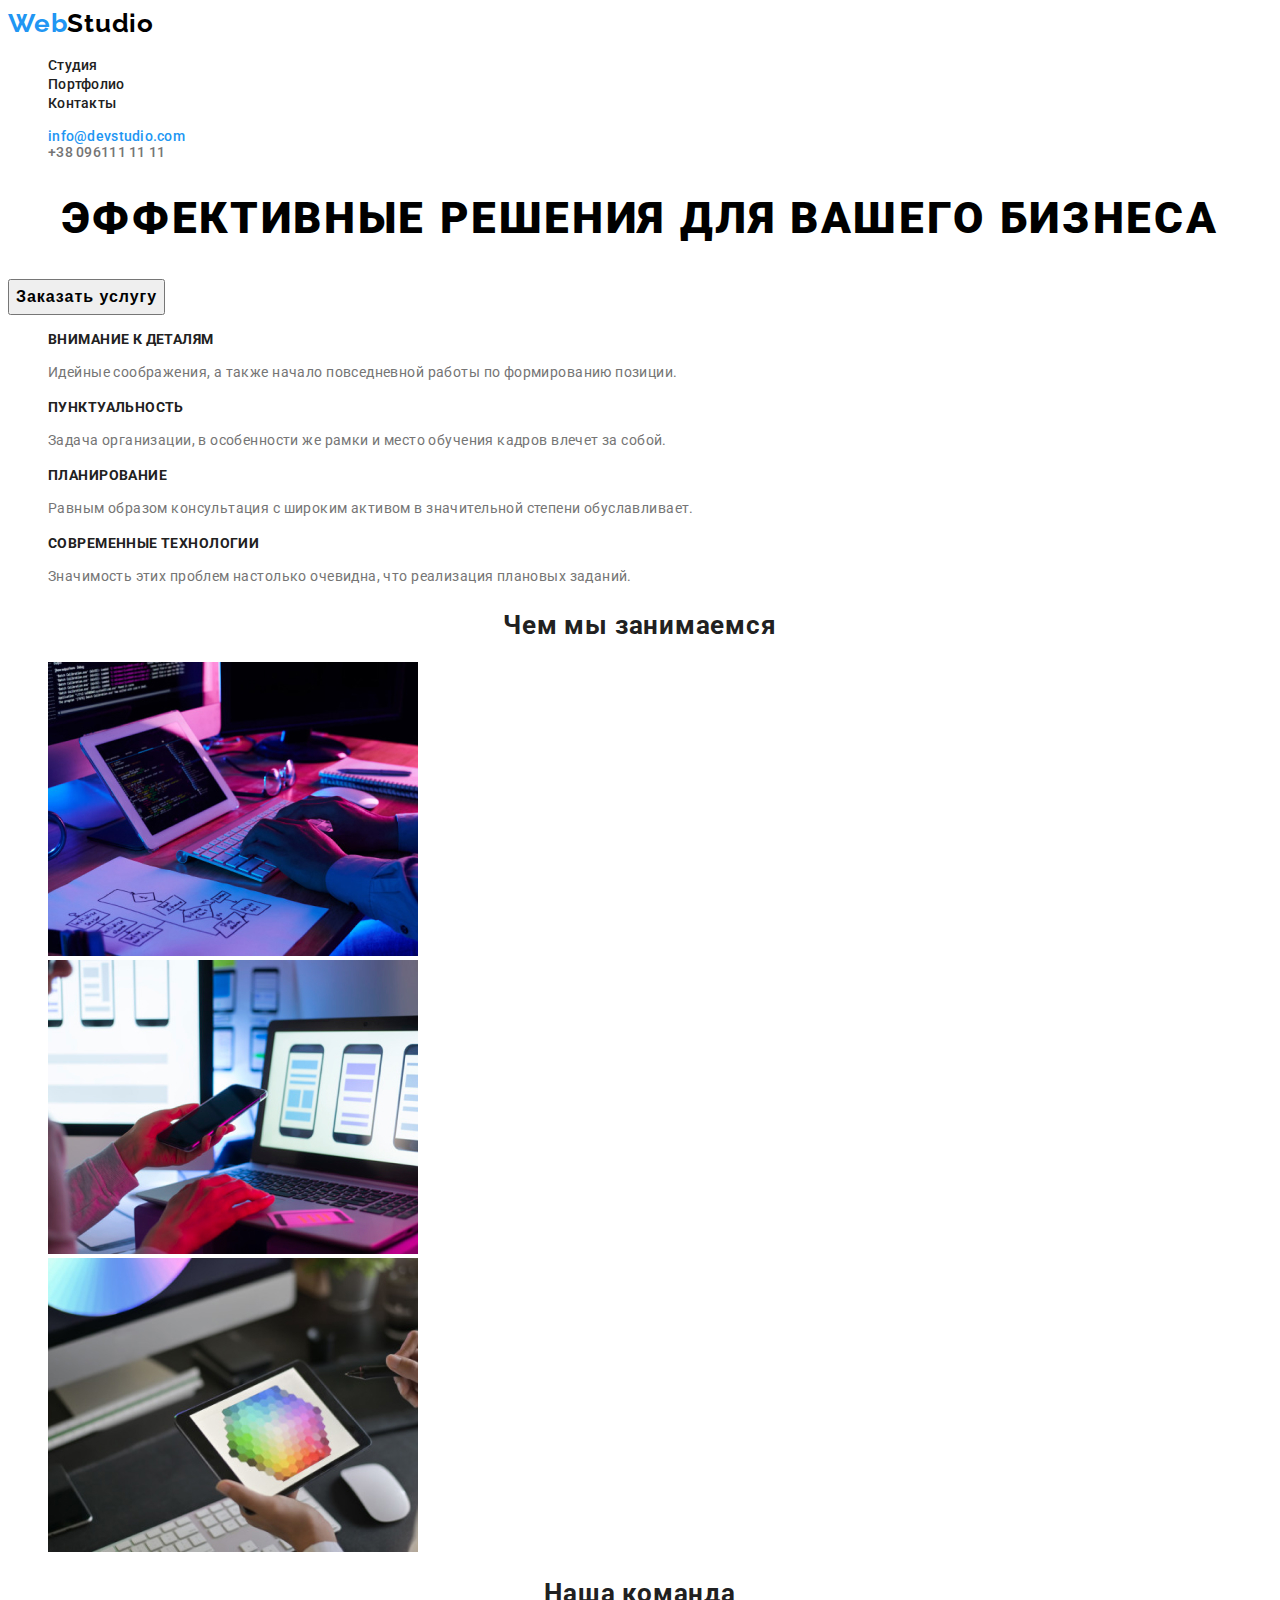
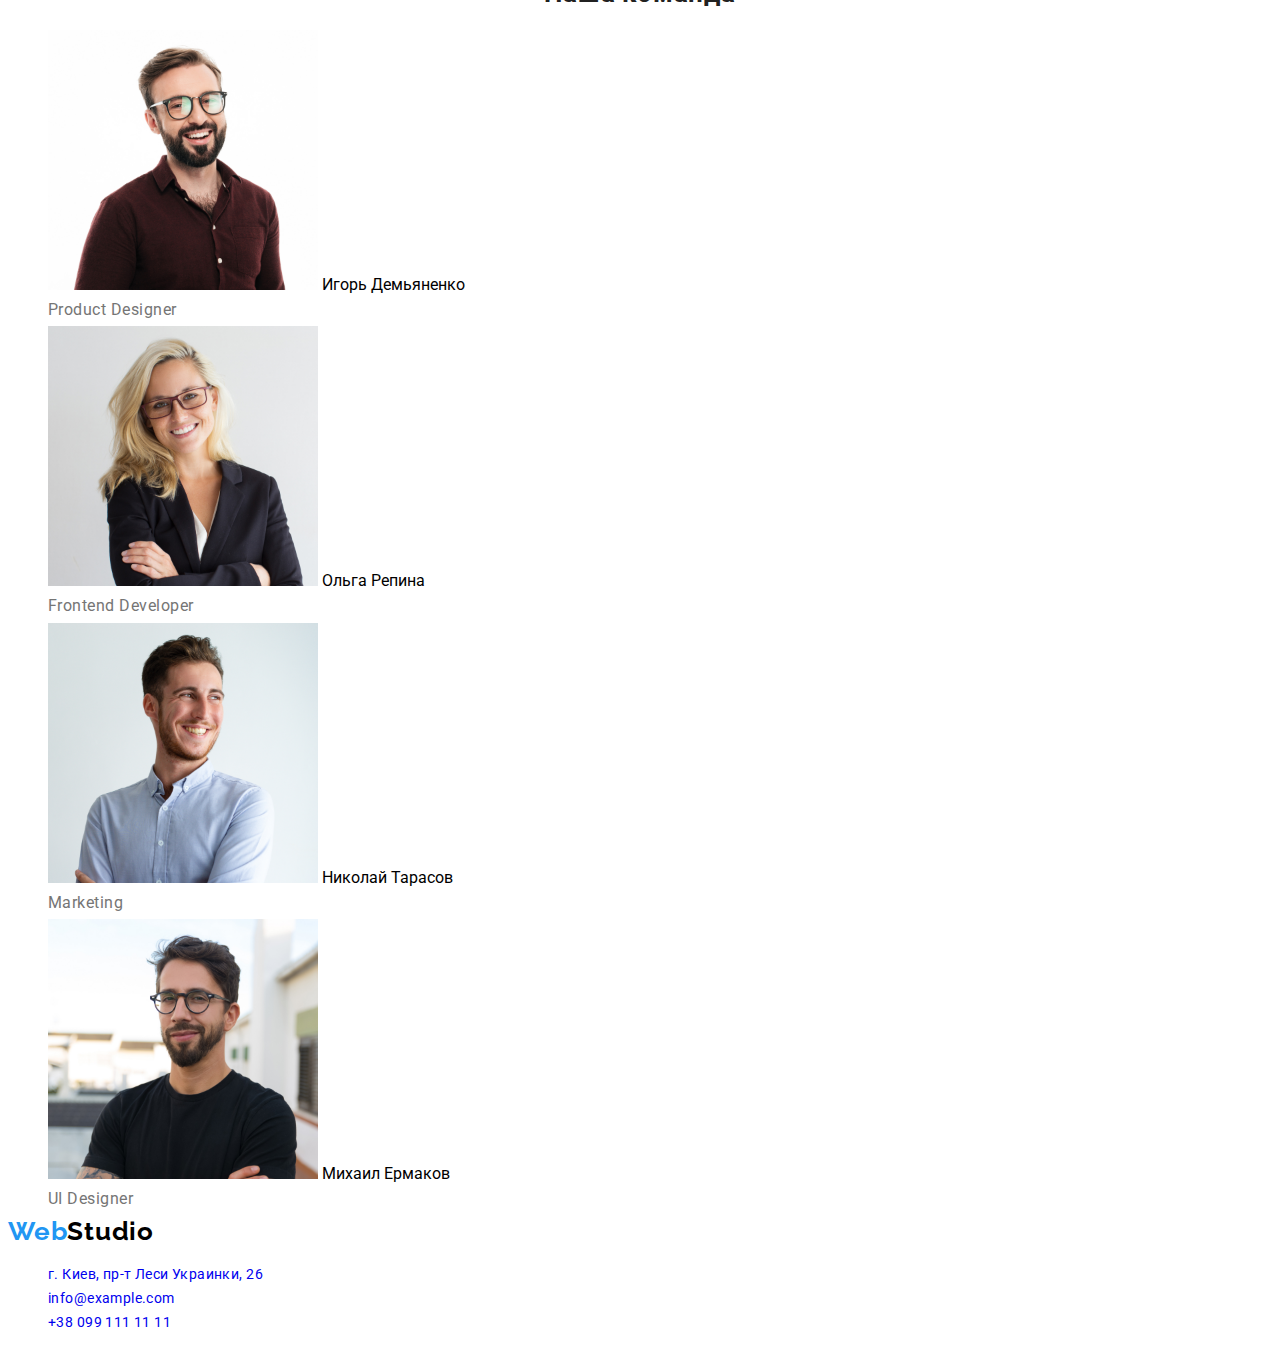
==== index.html @ 7618ab4d "file rename" ====
<!DOCTYPE html>
<html lang="ru">
<head>
    <meta charset="UTF-8">
    <meta name="viewport" content="width=device-width, initial-scale=1.0">
    <title>WebStudio</title>
<link rel="preconnect" href="https://fonts.gstatic.com">
<link href="https://fonts.googleapis.com/css2?family=Raleway:wght@700&family=Roboto:wght@400;500;700;900&display=swap"
    rel="stylesheet">
    <link rel="stylesheet" href="./main.css/styles.css">
</head>
<body>
    <header class="header">
        <nav class="navigation">
            <a class="logo" href="/" lang="en">
                <span class="first-logo-item">Web</span><span class="second-logo-item">Studio</span> </a>
            <ul class="nav-list">
                <li class="nav-list-item">
                    <a class ="nav-list-link" href="./studia.html">Студия</a>
                </li>
                <li class="nav-list-item">
                    <a class="nav-list-link" href="">Портфолио</a>
                </li>
                <li class="nav-list-item">
                    <a class="nav-list-link" href="">Контакты</a>
                </li>
            </ul>
            </nav>
            <address class="address">
                <ul class="address-list">
                    <li><a class="header-mail" href="mailto:info@devstudio.com">info@devstudio.com</a></li>
                    <li><a class="header-tel" href="tel:+380961111111">+38 096111 11 11</a></li>
                </ul>
            </address>
        
    </header>
    <main>
        <!-- HERO -->
        <section class="hero">
        <h1 class="hero-title">Эффективные решения для вашего бизнеса</h1>
<button class="modal-button" type="button">Заказать услугу</button>
        </section>
<!-- FEATURES -->
        <section class="features">
            <h2 class="title" hidden>Наши преимущества</h2>

            <ul class="features-list">
                <li class="features-list-item">
                    <h3 class="features-definition">Внимание к деталям</h3>
                    <p class="features-description">Идейные соображения, а также начало повседневной работы по формированию позиции.</p>
                </li>

                <li>
                    <h3 class="features-definition">Пунктуальность</h3>
                    <p class="features-description">Задача организации, в особенности же рамки и место обучения кадров влечет за собой.</p>
                </li>
                <li>
                <h3 class="features-definition">Планирование</h3>
                <p class="features-description">Равным образом консультация с широким активом в значительной степени обуславливает.</p>
                </li>
                <li>
                    <h3 class="features-definition">Современные технологии</h3>
                    <p class="features-description">Значимость этих проблем настолько очевидна, что реализация плановых заданий.</p>
                </li>

            </ul>
        
        </section>
    <!-- ABOUT -->
        <section class="about">
            <h2 class="title">Чем мы занимаемся</h2>
            <ul>
                <li><img src="./images/img_1.jpg" alt="Написание кода к сайту" width="370" height="294"> </li>
                <li><img src="./images/img_2.jpg" alt="Создание мобильных приложений" width="370" height="294"></li>
                <li><img src="./images/img_3.jpg" alt="Оформление дизайна сайта" width="370" height="294"></li>
            </ul>
        </section>
        <!-- OUR TEAM -->
        <section class="our-team">
            <h2 class="title">Наша команда</h2>
            <ul class="our-team-list">
                <li>
                    <img src="./images/our_team_1.jpg" alt="Игорь Демьяненко" width="270" height="260">
                    <h3 class="our-team-name">Игорь Демьяненко</h3>
                        <p class="our-team-profession" lang="en">Product Designer</p>
                </li>
                <li>
                    <img src="./images/our_team_2.jpg" alt="Ольга Репина" width="270" height="260">
                    <h3 class="our-team-name">Ольга Репина</h3>
                    <p class="our-team-profession" lang="en">Frontend Developer</p>
                </li>
                <li>
                    <img src="./images/our_team_3.jpg" alt="Николай Тарасов" width="270" height="260">
                    <h3 class="our-team-name">Николай Тарасов</h3>
                    <p class="our-team-profession" lang="en">Marketing</p>
                </li>
                <li>
                <img src="./images/our_team_4.jpg" alt="Михаил Ермаков" width="270" height="260">
                <h3 class="our-team-name">Михаил Ермаков</h3>
                <p class="our-team-profession" lang="en">UI Designer</p>
                </li>
            </ul>
        </section>

     </main>
    <footer>
    <a class="logo" href="/">
        <span class="first-logo-item">Web</span><span class="second-logo-item">Studio</span> </a>
    <address>
        <ul class="contact-info">
            <li><a class="contact-location" href="https://goo.gl/maps/2UhVBjwB2J9zMkPh7" target="_blank">г. Киев, пр-т Леси Украинки, 26</a></li>
            <li><a class="contact-mail" href="mailto:info@example.com">info@example.com</a></li>
            <li><a class="contact-tel" href="tel:+380991111111">+38 099 111 11 11</a></li>
        </ul>
    </address>

    </footer>
    
</body>
</html>
---- main.css/styles.css ----
:root {
  --main-font: "Roboto", sans-serif;
  --secondary-font: "Raleway", sans-serif;
  --accent-color: 33, 150, 243, 1;
}
body {
  font-family: var(--main-font);
}

/*======SPECIFICATIONS======*/

ul {
  list-style: none;
}
a {
  text-decoration: none;
}

.visually-hidden {
  position: absolute;
  width: 1px;
  height: 1px;
  margin: -1px;
  border: 0;
  padding: 0;
  white-space: nowrap;
  clip-path: inset(100%);
  clip: rect(0 0 0 0);
  overflow: hidden;
}

/*======END SPECIFICATIONS======*/

/*======HEADER======*/
.title {
  font-weight: 700;
  font-size: 26px;
  line-height: 1.166;
  text-align: center;
  letter-spacing: 0.03em;
  color: #212121;
}
.logo {
  font-family: var(--secondary-font);
  font-style: normal;
  font-weight: 700;
  font-size: 26px;
  line-height: 1.192;
  letter-spacing: 0.03em;
}

.first-logo-item {
  color: #2196f3;
}
.second-logo-item {
  color: #000000;
}

.nav-list-link {
  font-weight: 500;
  font-size: 14px;
  line-height: 1.143x;
  letter-spacing: 0.02em;
  color: #212121;
}
.address-list {
  font-style: normal;
  font-weight: 500;
  font-size: 14px;
  line-height: 1.143x;
  letter-spacing: 0.02em;
  color: #212121;
}

.nav-list-link:hover,
.nav-list-link:focus {
  color: var(--accent-color);
}

.header-mail {
  color: #2196f3;
}
.header-mail:hover,
.header-mail:focus {
  color: var(--accent-color);
}
.header-tel {
  color: #757575;
}
/*======END HEADER======*/

/*======HERO======*/
.hero-title {
  font-weight: 900;
  font-size: 44px;
  line-height: 1.363;
  text-align: center;
  letter-spacing: 0.06em;
  text-transform: uppercase;
  /* color: #ffffff; */
}

.modal-button {
  font-weight: 700;
  font-size: 16px;
  line-height: 30px;
  display: flex;
  align-items: center;
  text-align: center;
  letter-spacing: 0.06em;
  /* color: #ffffff; */
}
/*======END HERO======*/

/*======FEATURES======*/
.features-definition {
  font-weight: 700;
  font-size: 14px;
  line-height: 1.143;
  letter-spacing: 0.03em;
  text-transform: uppercase;
  color: #212121;
}

.features-description {
  font-weight: 400;
  font-size: 14px;
  line-height: 1.714;
  letter-spacing: 0.03em;
  color: #757575;
}
/*======END FEATURES======*/

/*======ABOUT======*/
/*======END ABOUT======*/

/*======OUR TEAM======*/
.our-team-name {
  font-weight: 500;
  font-size: 16px;
  line-height: 0.842;
  letter-spacing: 0.03em;
  color: #212121;
  /* text-align: center; */
}

.our-team-profession {
  font-weight: 400;
  font-size: 16px;
  line-height: 0.03;
  letter-spacing: 0.03em;
  color: #757575;
  /* text-align: center; */
}
/*======END OUR TEAM======*/
/*======FOOTER======*/

.contact-location,
.contact-mail,
.contact-tel {
  font-style: normal;
  font-weight: 400;
  font-size: 14px;
  line-height: 1.714;
  letter-spacing: 0.03em;
}

.contact-info:hover,
.contact-info:focus 

  /*{color: #ffffff;}*/


.contact-mail,
.contact-tel 
  /*
  {color: rgba(255, 255, 255, 0.6);}*/


/*======PORTFOLIO======*/
.button-list {
  font-weight: 500;
  font-size: 16px;
  line-height: 1.625;
  text-align: center;
  letter-spacing: 0.03em;
  color: #212121;
}

.project-title {
  font-weight: 700;
  font-size: 18px;
  line-height: 2;
  letter-spacing: 0.06em;
  color: #212121;
}

.project-text {
  font-weight: 400;
  font-size: 16px;
  line-height: 1.875;
  letter-spacing: 0.03em;
  color: #757575;
}
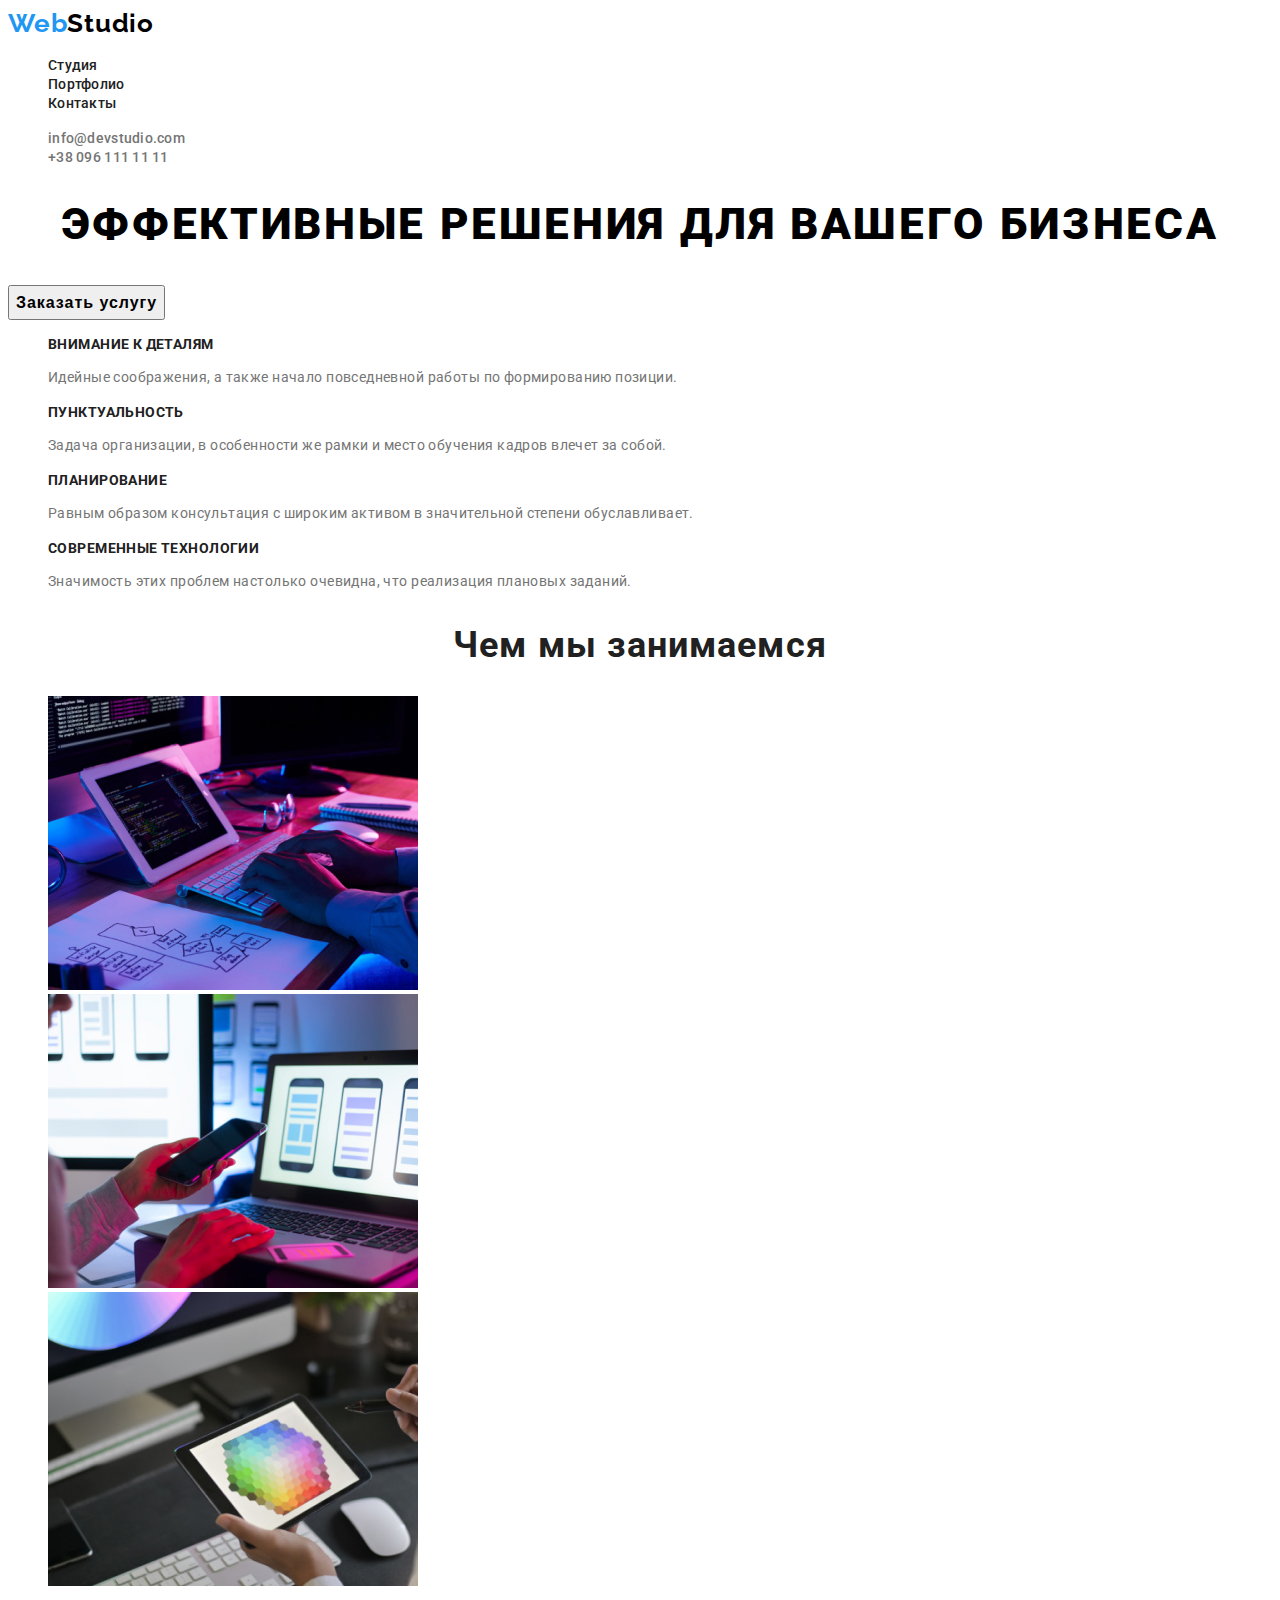
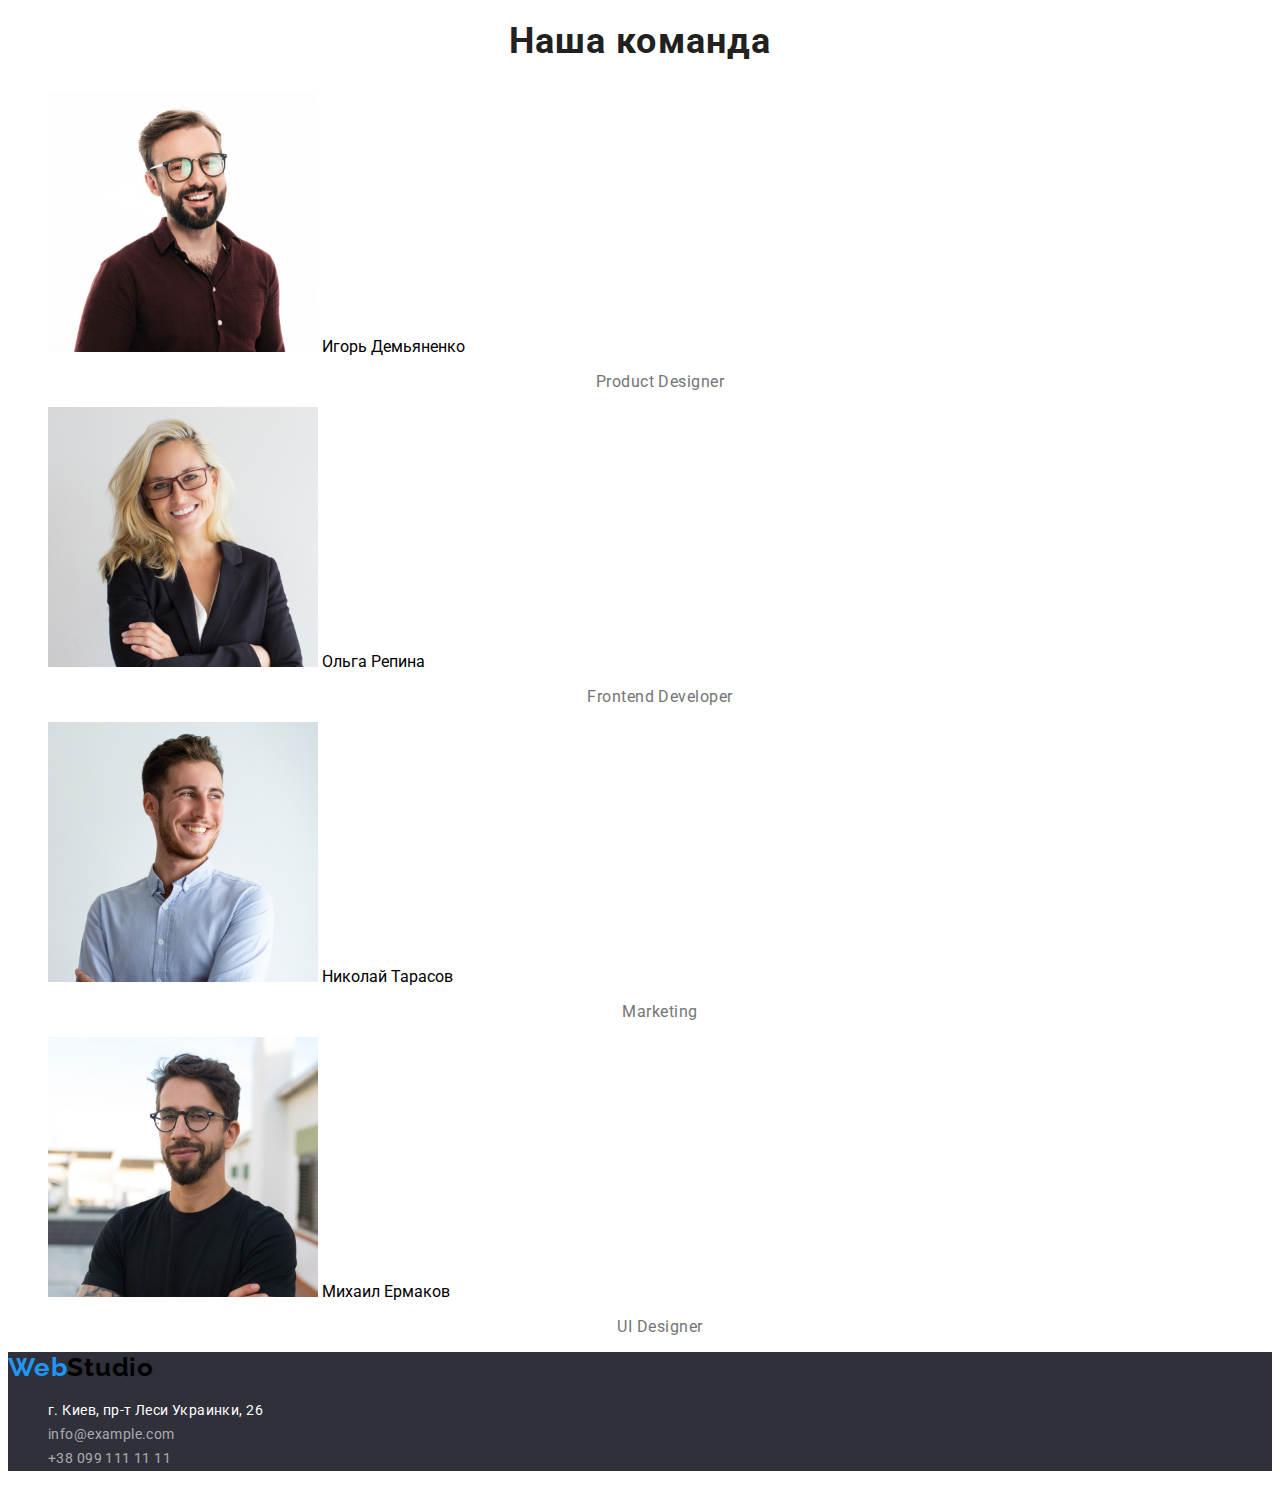
==== commit 15283ab8: "HW_2" ====
--- a/index.html
+++ b/index.html
@@ -14,53 +14,56 @@
         <nav class="navigation">
             <a class="logo" href="/" lang="en">
                 <span class="first-logo-item">Web</span><span class="second-logo-item">Studio</span> </a>
+
             <ul class="nav-list">
                 <li class="nav-list-item">
                     <a class ="nav-list-link" href="./studia.html">Студия</a>
                 </li>
                 <li class="nav-list-item">
-                    <a class="nav-list-link" href="">Портфолио</a>
+                    <a class="nav-list-link" href="./portfolio.html">Портфолио</a>
                 </li>
                 <li class="nav-list-item">
                     <a class="nav-list-link" href="">Контакты</a>
                 </li>
             </ul>
             </nav>
-            <address class="address">
-                <ul class="address-list">
-                    <li><a class="header-mail" href="mailto:info@devstudio.com">info@devstudio.com</a></li>
-                    <li><a class="header-tel" href="tel:+380961111111">+38 096111 11 11</a></li>
+        
+                <ul class="address">
+                    <li class="address-list-item">
+                        <a class="header-mail" href="mailto:info@devstudio.com">info@devstudio.com</a></li>
+                    <li class="address-list-item">
+                    <a class="header-tel" href="tel:+380961111111">+38 096 111 11 11</a></li>
                 </ul>
-            </address>
+        
         
     </header>
     <main>
         <!-- HERO -->
         <section class="hero">
         <h1 class="hero-title">Эффективные решения для вашего бизнеса</h1>
-<button class="modal-button" type="button">Заказать услугу</button>
+<button class="hero-button" type="button">Заказать услугу</button>
         </section>
 <!-- FEATURES -->
         <section class="features">
-            <h2 class="title" hidden>Наши преимущества</h2>
+            <h2 class="visually-hidden">Наши преимущества</h2>
 
             <ul class="features-list">
                 <li class="features-list-item">
                     <h3 class="features-definition">Внимание к деталям</h3>
-                    <p class="features-description">Идейные соображения, а также начало повседневной работы по формированию позиции.</p>
+                    <p class="description">Идейные соображения, а также начало повседневной работы по формированию позиции.</p>
                 </li>
 
-                <li>
+                <li class="features-list-item">
                     <h3 class="features-definition">Пунктуальность</h3>
-                    <p class="features-description">Задача организации, в особенности же рамки и место обучения кадров влечет за собой.</p>
+                    <p class="description">Задача организации, в особенности же рамки и место обучения кадров влечет за собой.</p>
                 </li>
-                <li>
+                <li class="features-list-item">
                 <h3 class="features-definition">Планирование</h3>
-                <p class="features-description">Равным образом консультация с широким активом в значительной степени обуславливает.</p>
+                <p class="description">Равным образом консультация с широким активом в значительной степени обуславливает.</p>
                 </li>
-                <li>
+                <li class="features-list-item">
                     <h3 class="features-definition">Современные технологии</h3>
-                    <p class="features-description">Значимость этих проблем настолько очевидна, что реализация плановых заданий.</p>
+                    <p class="description">Значимость этих проблем настолько очевидна, что реализация плановых заданий.</p>
                 </li>
 
             </ul>
@@ -69,48 +72,49 @@
     <!-- ABOUT -->
         <section class="about">
             <h2 class="title">Чем мы занимаемся</h2>
-            <ul>
-                <li><img src="./images/img_1.jpg" alt="Написание кода к сайту" width="370" height="294"> </li>
-                <li><img src="./images/img_2.jpg" alt="Создание мобильных приложений" width="370" height="294"></li>
-                <li><img src="./images/img_3.jpg" alt="Оформление дизайна сайта" width="370" height="294"></li>
+            <ul class="about-img-list">
+                <li class="about-img-list-item"><img class="about-image-list-img" src="./images/img_1.jpg" alt="Написание кода к сайту" width="370" height="294"> </li>
+                <li class="about-img-list-item"><img class="about-image-list-img" src="./images/img_2.jpg" alt="Создание мобильных приложений" width="370" height="294"></li>
+                <li class="about-img-list-item"><img class="about-image-list-img" src="./images/img_3.jpg" alt="Оформление дизайна сайта" width="370" height="294"></li>
             </ul>
         </section>
         <!-- OUR TEAM -->
-        <section class="our-team">
+        <section class="team">
             <h2 class="title">Наша команда</h2>
-            <ul class="our-team-list">
-                <li>
-                    <img src="./images/our_team_1.jpg" alt="Игорь Демьяненко" width="270" height="260">
-                    <h3 class="our-team-name">Игорь Демьяненко</h3>
-                        <p class="our-team-profession" lang="en">Product Designer</p>
+            <ul class="team-list">
+                <li class="team-list-item">
+                    <img class="team-list-img" src="./images/our_team_1.jpg" alt="Игорь Демьяненко" width="270" height="260">
+                    <h3 class="team-name">Игорь Демьяненко</h3>
+                        <p class="team-profession" lang="en">Product Designer</p>
                 </li>
-                <li>
-                    <img src="./images/our_team_2.jpg" alt="Ольга Репина" width="270" height="260">
-                    <h3 class="our-team-name">Ольга Репина</h3>
-                    <p class="our-team-profession" lang="en">Frontend Developer</p>
+                <li class="team-list-item">
+                    <img class="team-list-img" src="./images/our_team_2.jpg" alt="Ольга Репина" width="270" height="260">
+                    <h3 class="team-name">Ольга Репина</h3>
+                    <p class="team-profession" lang="en">Frontend Developer</p>
                 </li>
-                <li>
-                    <img src="./images/our_team_3.jpg" alt="Николай Тарасов" width="270" height="260">
-                    <h3 class="our-team-name">Николай Тарасов</h3>
-                    <p class="our-team-profession" lang="en">Marketing</p>
+                <li class="team-list-item">
+                    <img class="team-list-img" src="./images/our_team_3.jpg" alt="Николай Тарасов" width="270" height="260">
+                    <h3 class="team-name">Николай Тарасов</h3>
+                    <p class="team-profession" lang="en">Marketing</p>
                 </li>
-                <li>
-                <img src="./images/our_team_4.jpg" alt="Михаил Ермаков" width="270" height="260">
-                <h3 class="our-team-name">Михаил Ермаков</h3>
-                <p class="our-team-profession" lang="en">UI Designer</p>
+                <li class="team-list-item">
+                <img class="team-list-img" src="./images/our_team_4.jpg" alt="Михаил Ермаков" width="270" height="260">
+                <h3 class="team-name">Михаил Ермаков</h3>
+                <p class="team-profession" lang="en">UI Designer</p>
                 </li>
             </ul>
         </section>
-
+        
      </main>
-    <footer>
-    <a class="logo" href="/">
+    <!-- FOOTER -->
+    <footer class="footer">
+    <a class="logo" href="" lang="en">
         <span class="first-logo-item">Web</span><span class="second-logo-item">Studio</span> </a>
-    <address>
-        <ul class="contact-info">
-            <li><a class="contact-location" href="https://goo.gl/maps/2UhVBjwB2J9zMkPh7" target="_blank">г. Киев, пр-т Леси Украинки, 26</a></li>
-            <li><a class="contact-mail" href="mailto:info@example.com">info@example.com</a></li>
-            <li><a class="contact-tel" href="tel:+380991111111">+38 099 111 11 11</a></li>
+    <address class="address">
+        <ul class="footer-address-list">
+            <li class="footer-address-list-item"><a class="footer-location" href="https://goo.gl/maps/2UhVBjwB2J9zMkPh7" target="_blank">г. Киев, пр-т Леси Украинки, 26</a></li>
+            <li class="footer-address-list-item"><a class="footer-mail" href="mailto:info@example.com">info@example.com</a></li>
+            <li class="footer-address-list-item"><a class="footer-tel" href="tel:+380991111111">+38 099 111 11 11</a></li>
         </ul>
     </address>
 
--- a/main.css/styles.css
+++ b/main.css/styles.css
@@ -1,7 +1,11 @@
 :root {
   --main-font: "Roboto", sans-serif;
   --secondary-font: "Raleway", sans-serif;
-  --accent-color: 33, 150, 243, 1;
+  --accent-color: #2196f3;
+  --main-text-color: #212121;
+  --secondary-text-color: #ffffff;
+  --link-color: #757575;
+  --white-color: ;
 }
 body {
   font-family: var(--main-font);
@@ -23,6 +27,7 @@
   margin: -1px;
   border: 0;
   padding: 0;
+
   white-space: nowrap;
   clip-path: inset(100%);
   clip: rect(0 0 0 0);
@@ -32,17 +37,9 @@
 /*======END SPECIFICATIONS======*/
 
 /*======HEADER======*/
-.title {
-  font-weight: 700;
-  font-size: 26px;
-  line-height: 1.166;
-  text-align: center;
-  letter-spacing: 0.03em;
-  color: #212121;
-}
+
 .logo {
   font-family: var(--secondary-font);
-  font-style: normal;
   font-weight: 700;
   font-size: 26px;
   line-height: 1.192;
@@ -61,32 +58,35 @@
   font-size: 14px;
   line-height: 1.143x;
   letter-spacing: 0.02em;
-  color: #212121;
-}
-.address-list {
-  font-style: normal;
+  color: var(--main-text-color);
+}
+.header-mail,
+.header-tel {
   font-weight: 500;
   font-size: 14px;
   line-height: 1.143x;
   letter-spacing: 0.02em;
-  color: #212121;
+  color: var(--link-color);
+}
+.nav-list {
+  color: var(--main-text-color);
+}
+
+.address {
+  color: var(--link-color);
+  font-style: normal;
 }
 
 .nav-list-link:hover,
-.nav-list-link:focus {
+.nav-list-link:focus,
+.header-mail:hover,
+.header-mail:focus .header-tel:hover,
+.header-tel:focus,
+.portfolio-button-list-item:hover,
+.portfolio-button-list-item:focus {
   color: var(--accent-color);
 }
 
-.header-mail {
-  color: #2196f3;
-}
-.header-mail:hover,
-.header-mail:focus {
-  color: var(--accent-color);
-}
-.header-tel {
-  color: #757575;
-}
 /*======END HEADER======*/
 
 /*======HERO======*/
@@ -100,10 +100,10 @@
   /* color: #ffffff; */
 }
 
-.modal-button {
-  font-weight: 700;
-  font-size: 16px;
-  line-height: 30px;
+.hero-button {
+  font-weight: 700;
+  font-size: 16px;
+  line-height: 1.85;
   display: flex;
   align-items: center;
   text-align: center;
@@ -113,92 +113,102 @@
 /*======END HERO======*/
 
 /*======FEATURES======*/
+
 .features-definition {
   font-weight: 700;
   font-size: 14px;
   line-height: 1.143;
   letter-spacing: 0.03em;
   text-transform: uppercase;
-  color: #212121;
-}
-
-.features-description {
+  color: var(--main-text-color);
+}
+
+.description {
   font-weight: 400;
   font-size: 14px;
   line-height: 1.714;
   letter-spacing: 0.03em;
-  color: #757575;
+  color: var(--link-color);
 }
 /*======END FEATURES======*/
 
 /*======ABOUT======*/
+.title {
+  font-weight: 700;
+  font-size: 36px;
+  line-height: 1.167;
+  text-align: center;
+  letter-spacing: 0.03em;
+  color: var(--main-text-color);
+}
+
 /*======END ABOUT======*/
 
 /*======OUR TEAM======*/
-.our-team-name {
-  font-weight: 500;
-  font-size: 16px;
-  line-height: 0.842;
-  letter-spacing: 0.03em;
-  color: #212121;
-  /* text-align: center; */
-}
-
-.our-team-profession {
-  font-weight: 400;
-  font-size: 16px;
-  line-height: 0.03;
-  letter-spacing: 0.03em;
-  color: #757575;
-  /* text-align: center; */
+.team-name {
+  font-weight: 500;
+  font-size: 16px;
+  line-height: 1.1875;
+  letter-spacing: 0.03em;
+  text-align: center;
+  color: var(--main-text-color);
+}
+
+.team-profession {
+  font-weight: 400;
+  font-size: 16px;
+  line-height: 1.1875;
+  letter-spacing: 0.03em;
+  text-align: center;
+  color: var(--link-color);
 }
 /*======END OUR TEAM======*/
+
 /*======FOOTER======*/
 
-.contact-location,
-.contact-mail,
-.contact-tel {
+.footer {
+  background: #2f303a;
+}
+.footer-location {
+  font-weight: 400;
+  font-size: 14px;
+  line-height: 1.714;
+  letter-spacing: 0.03em;
+  color: #ffffff;
+}
+
+.footer-mail,
+.footer-tel {
   font-style: normal;
   font-weight: 400;
   font-size: 14px;
   line-height: 1.714;
   letter-spacing: 0.03em;
-}
-
-.contact-info:hover,
-.contact-info:focus 
-
-  /*{color: #ffffff;}*/
-
-
-.contact-mail,
-.contact-tel 
-  /*
-  {color: rgba(255, 255, 255, 0.6);}*/
-
+  color: rgba(255, 255, 255, 0.6);
+}
 
 /*======PORTFOLIO======*/
-.button-list {
+
+.portfolio-button-list-item {
   font-weight: 500;
   font-size: 16px;
   line-height: 1.625;
-  text-align: center;
-  letter-spacing: 0.03em;
-  color: #212121;
-}
-
-.project-title {
+  letter-spacing: 0.03em;
+  color: var(--main-text-color);
+}
+
+.portfolio-list-title {
   font-weight: 700;
   font-size: 18px;
   line-height: 2;
   letter-spacing: 0.06em;
-  color: #212121;
-}
-
-.project-text {
+  color: var(--main-text-color);
+}
+
+.portfolio-list-text {
   font-weight: 400;
   font-size: 16px;
   line-height: 1.875;
   letter-spacing: 0.03em;
-  color: #757575;
-}
+  color: var(--link-color);
+}
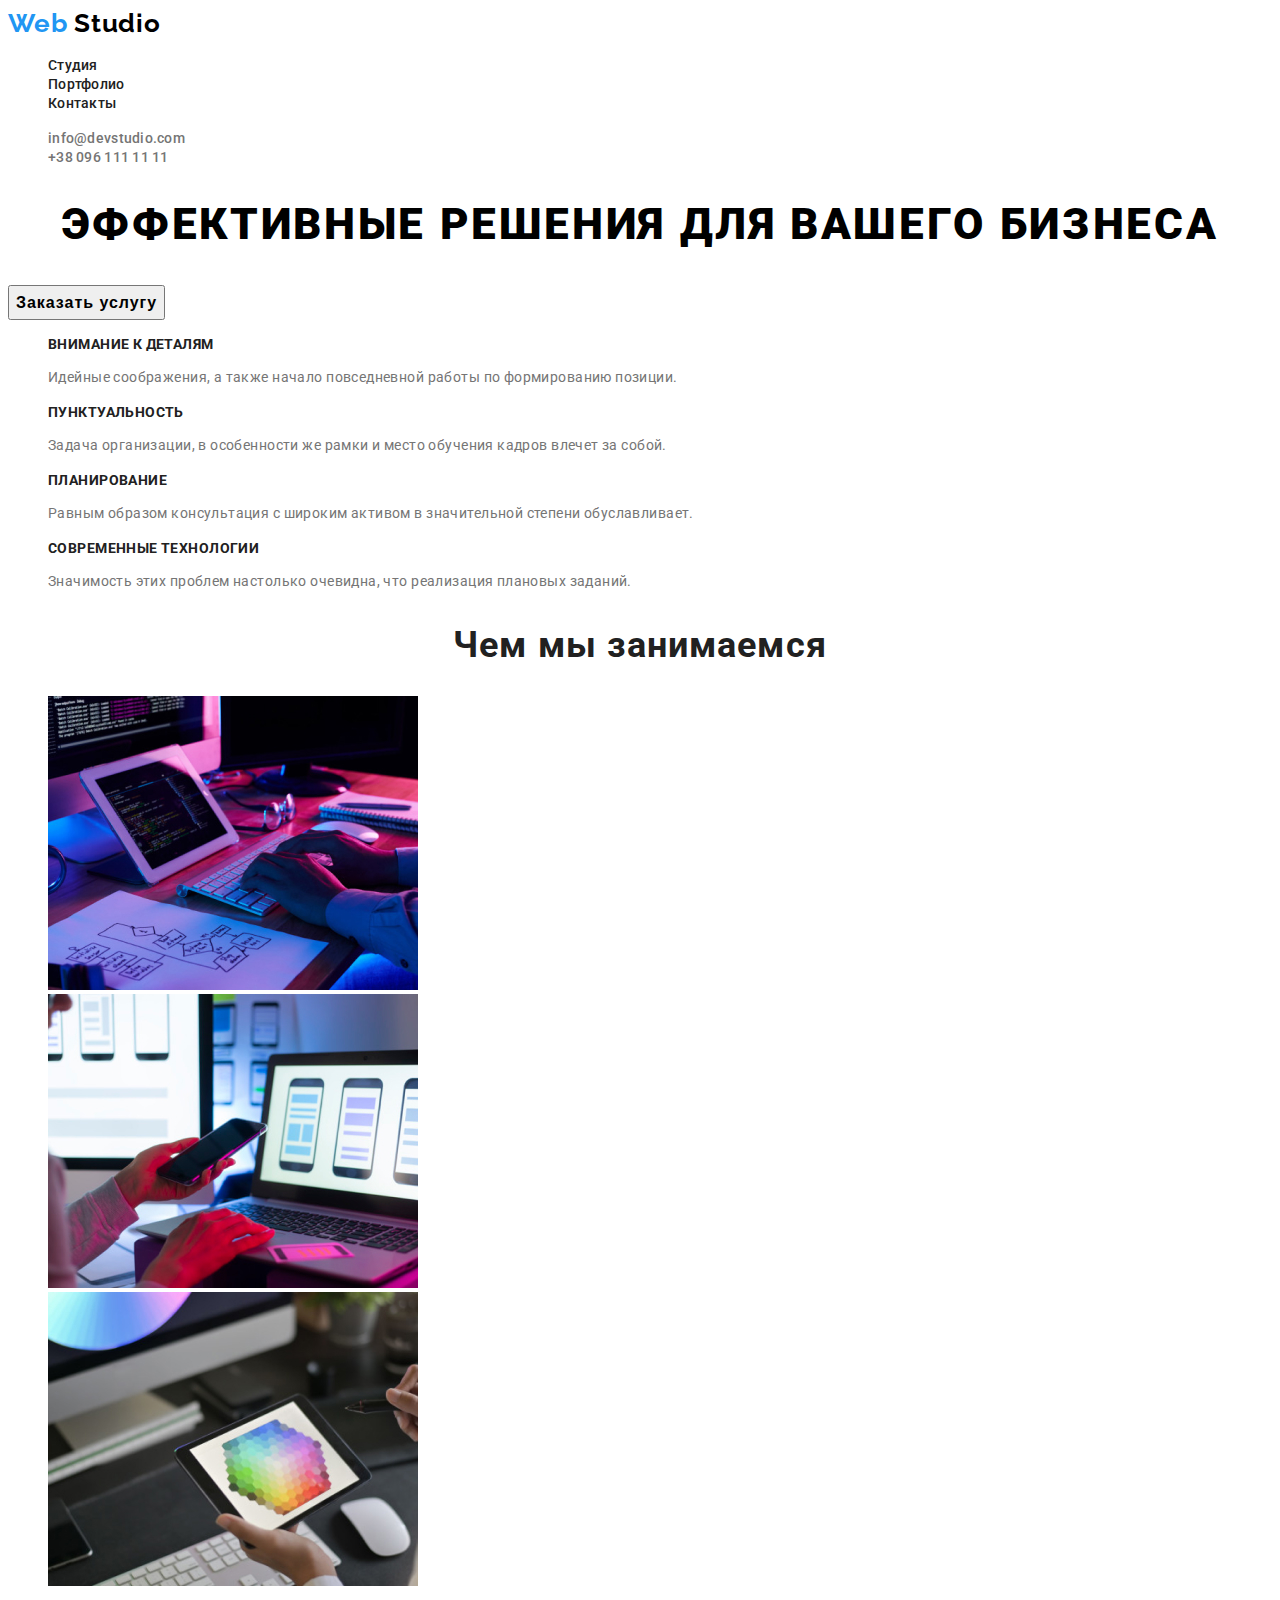
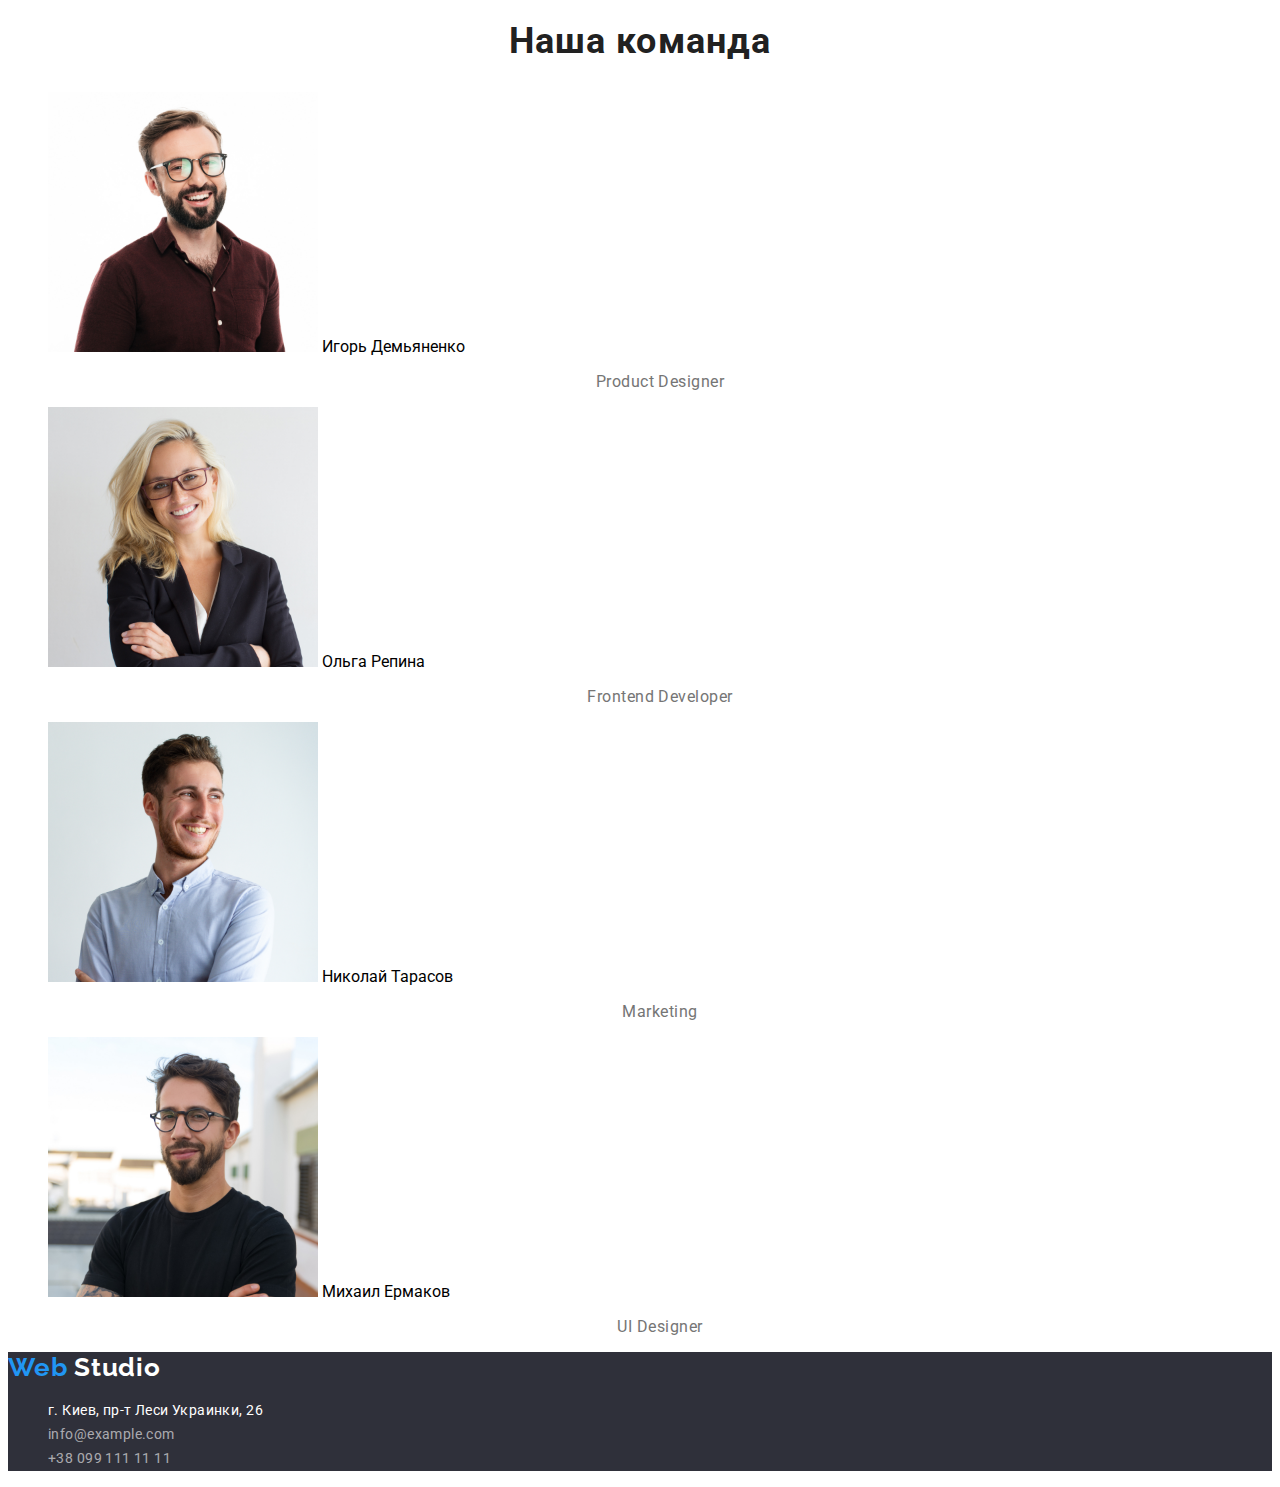
==== commit 88ad797f: "HW2_logo_color_corrected" ====
--- a/index.html
+++ b/index.html
@@ -13,8 +13,8 @@
     <header class="header">
         <nav class="navigation">
             <a class="logo" href="/" lang="en">
-                <span class="first-logo-item">Web</span><span class="second-logo-item">Studio</span> </a>
-
+                <span style="color: #2196F3">Web</span>
+                <span style="color: #000000">Studio</span> </a>
             <ul class="nav-list">
                 <li class="nav-list-item">
                     <a class ="nav-list-link" href="./studia.html">Студия</a>
@@ -104,12 +104,13 @@
                 </li>
             </ul>
         </section>
-        
+
      </main>
     <!-- FOOTER -->
     <footer class="footer">
     <a class="logo" href="" lang="en">
-        <span class="first-logo-item">Web</span><span class="second-logo-item">Studio</span> </a>
+        <span style="color: #2196F3">Web</span>
+        <span style="color: #FFFFFF">Studio</span> </a>
     <address class="address">
         <ul class="footer-address-list">
             <li class="footer-address-list-item"><a class="footer-location" href="https://goo.gl/maps/2UhVBjwB2J9zMkPh7" target="_blank">г. Киев, пр-т Леси Украинки, 26</a></li>
--- a/main.css/styles.css
+++ b/main.css/styles.css
@@ -46,13 +46,6 @@
   letter-spacing: 0.03em;
 }
 
-.first-logo-item {
-  color: #2196f3;
-}
-.second-logo-item {
-  color: #000000;
-}
-
 .nav-list-link {
   font-weight: 500;
   font-size: 14px;
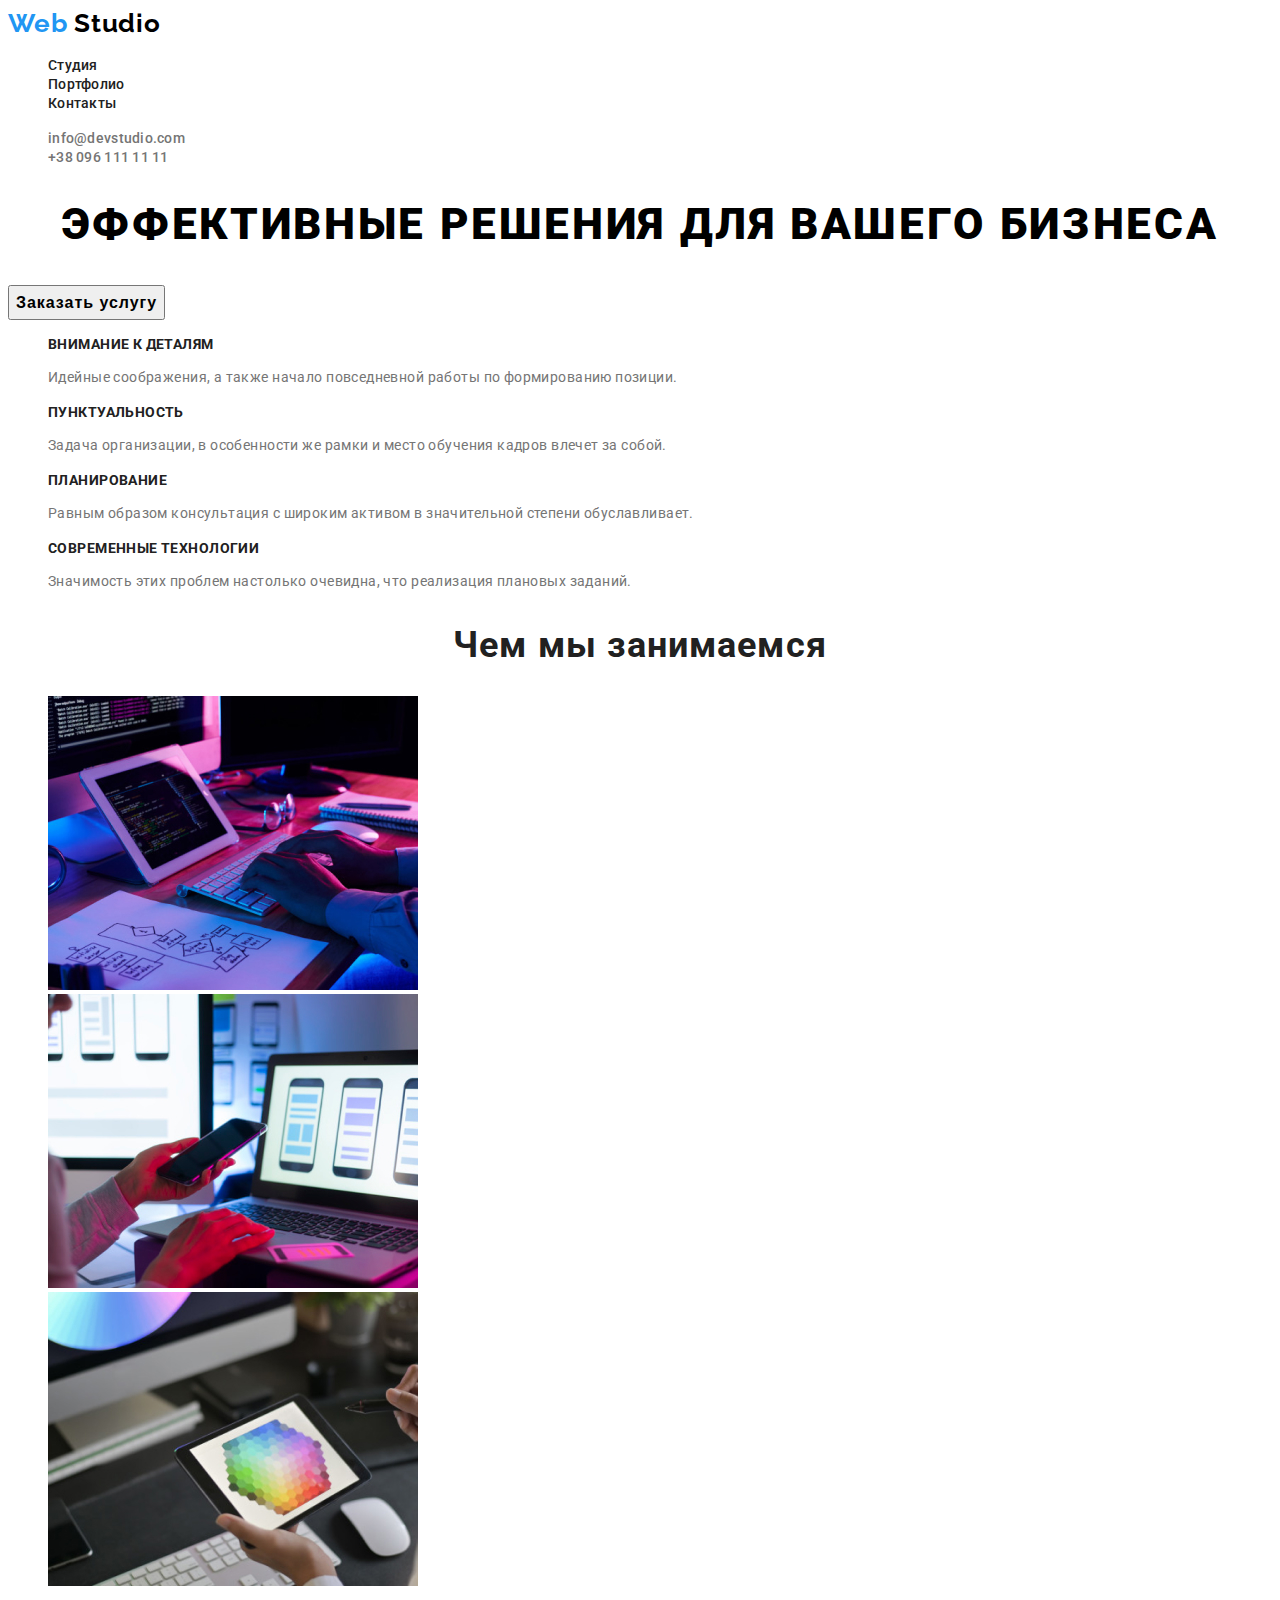
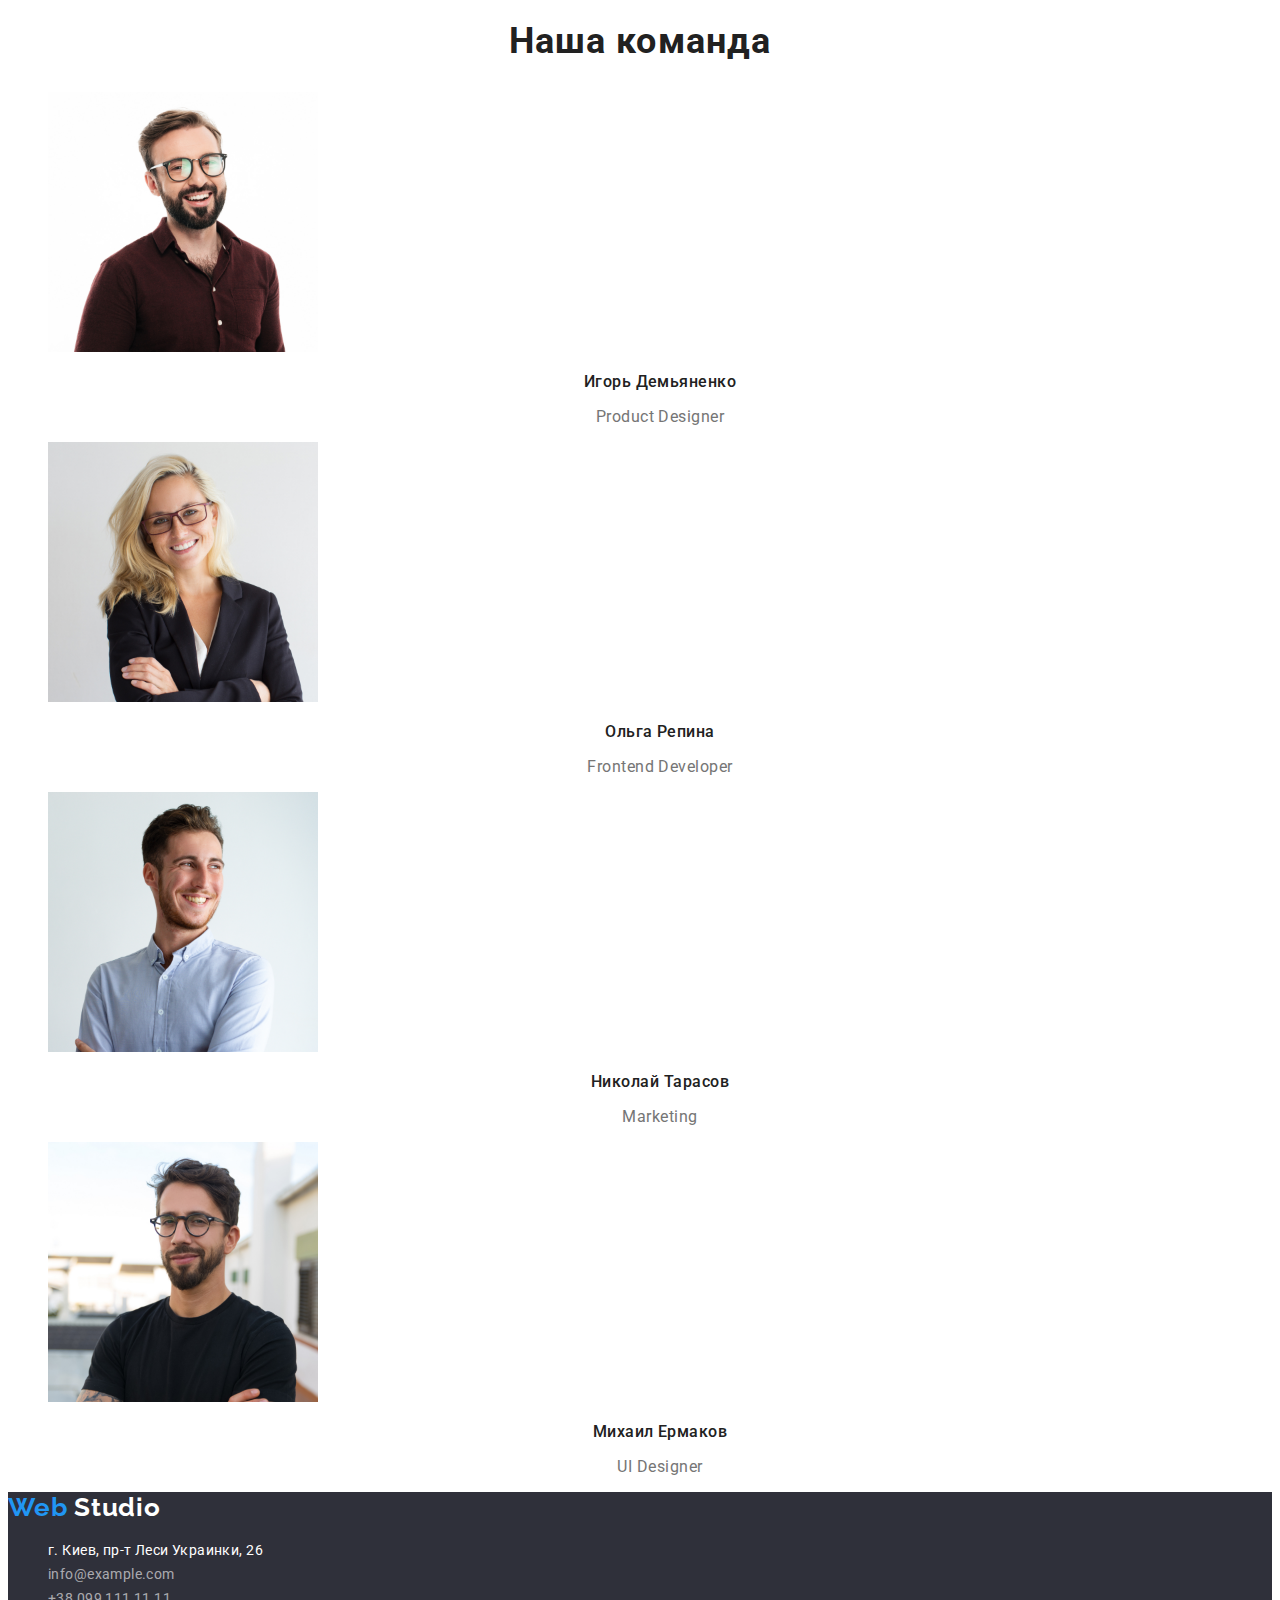
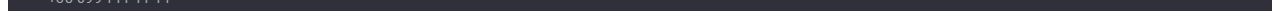
==== commit 2b6e47c8: "corrected after the validator" ====
--- a/index.html
+++ b/index.html
@@ -1,13 +1,13 @@
 <!DOCTYPE html>
 <html lang="ru">
 <head>
-    <meta charset="UTF-8">
-    <meta name="viewport" content="width=device-width, initial-scale=1.0">
+    <meta charset="UTF-8"/>
+    <meta name="viewport" content="width=device-width, initial-scale=1.0"/>
     <title>WebStudio</title>
-<link rel="preconnect" href="https://fonts.gstatic.com">
+<link rel="preconnect" href="https://fonts.gstatic.com"/>
 <link href="https://fonts.googleapis.com/css2?family=Raleway:wght@700&family=Roboto:wght@400;500;700;900&display=swap"
-    rel="stylesheet">
-    <link rel="stylesheet" href="./main.css/styles.css">
+    rel="stylesheet"/>
+    <link rel="stylesheet" href="./main.css/styles.css"/>
 </head>
 <body>
     <header class="header">
@@ -78,30 +78,33 @@
                 <li class="about-img-list-item"><img class="about-image-list-img" src="./images/img_3.jpg" alt="Оформление дизайна сайта" width="370" height="294"></li>
             </ul>
         </section>
-        <!-- OUR TEAM -->
+       <!-- OUR TEAM -->
         <section class="team">
             <h2 class="title">Наша команда</h2>
             <ul class="team-list">
-                <li class="team-list-item">
-                    <img class="team-list-img" src="./images/our_team_1.jpg" alt="Игорь Демьяненко" width="270" height="260">
-                    <h3 class="team-name">Игорь Демьяненко</h3>
-                        <p class="team-profession" lang="en">Product Designer</p>
+
+        <li class="team-list-item">
+                    <img class="team-list-img" src="./images/our_team_1.jpg" alt="Игорь Демьяненко" width="270" height="260"/>
+                    <h3 class="team-list-title">Игорь Демьяненко</h3>
+                    <p class="team-list-undertitle" lang="en">Product Designer</p>
+                    </li>
+        <li class="team-list-item">
+                    <img class="team-list-img" src="./images/our_team_2.jpg" alt="Ольга Репина" width="270" height="260"/>
+                    <h3 class="team-list-title">Ольга Репина</h3>
+                    <p class="team-list-undertitle" lang="en">Frontend Developer</p>
                 </li>
-                <li class="team-list-item">
-                    <img class="team-list-img" src="./images/our_team_2.jpg" alt="Ольга Репина" width="270" height="260">
-                    <h3 class="team-name">Ольга Репина</h3>
-                    <p class="team-profession" lang="en">Frontend Developer</p>
+        <li class="team-list-item">
+                    <img class="team-list-img" src="./images/our_team_3.jpg" alt="Николай Тарасов" width="270" height="260"/>
+                    <h3 class="team-list-title">Николай Тарасов</h3>
+                    <p class="team-list-undertitle" lang="en">Marketing</p>
                 </li>
-                <li class="team-list-item">
-                    <img class="team-list-img" src="./images/our_team_3.jpg" alt="Николай Тарасов" width="270" height="260">
-                    <h3 class="team-name">Николай Тарасов</h3>
-                    <p class="team-profession" lang="en">Marketing</p>
-                </li>
-                <li class="team-list-item">
-                <img class="team-list-img" src="./images/our_team_4.jpg" alt="Михаил Ермаков" width="270" height="260">
-                <h3 class="team-name">Михаил Ермаков</h3>
-                <p class="team-profession" lang="en">UI Designer</p>
-                </li>
+
+        <li class="team-list-item">
+                <img class="team-list-img" src="./images/our_team_4.jpg" alt="Михаил Ермаков" width="270" height="260"/>
+                <h3 class="team-list-title">Михаил Ермаков</h3>
+                <p class="team-list-undertitle" lang="en">UI Designer</p>
+            </li>
+
             </ul>
         </section>
 
--- a/main.css/styles.css
+++ b/main.css/styles.css
@@ -138,7 +138,7 @@
 /*======END ABOUT======*/
 
 /*======OUR TEAM======*/
-.team-name {
+.team-list-title {
   font-weight: 500;
   font-size: 16px;
   line-height: 1.1875;
@@ -147,7 +147,7 @@
   color: var(--main-text-color);
 }
 
-.team-profession {
+.team-list-undertitle {
   font-weight: 400;
   font-size: 16px;
   line-height: 1.1875;
